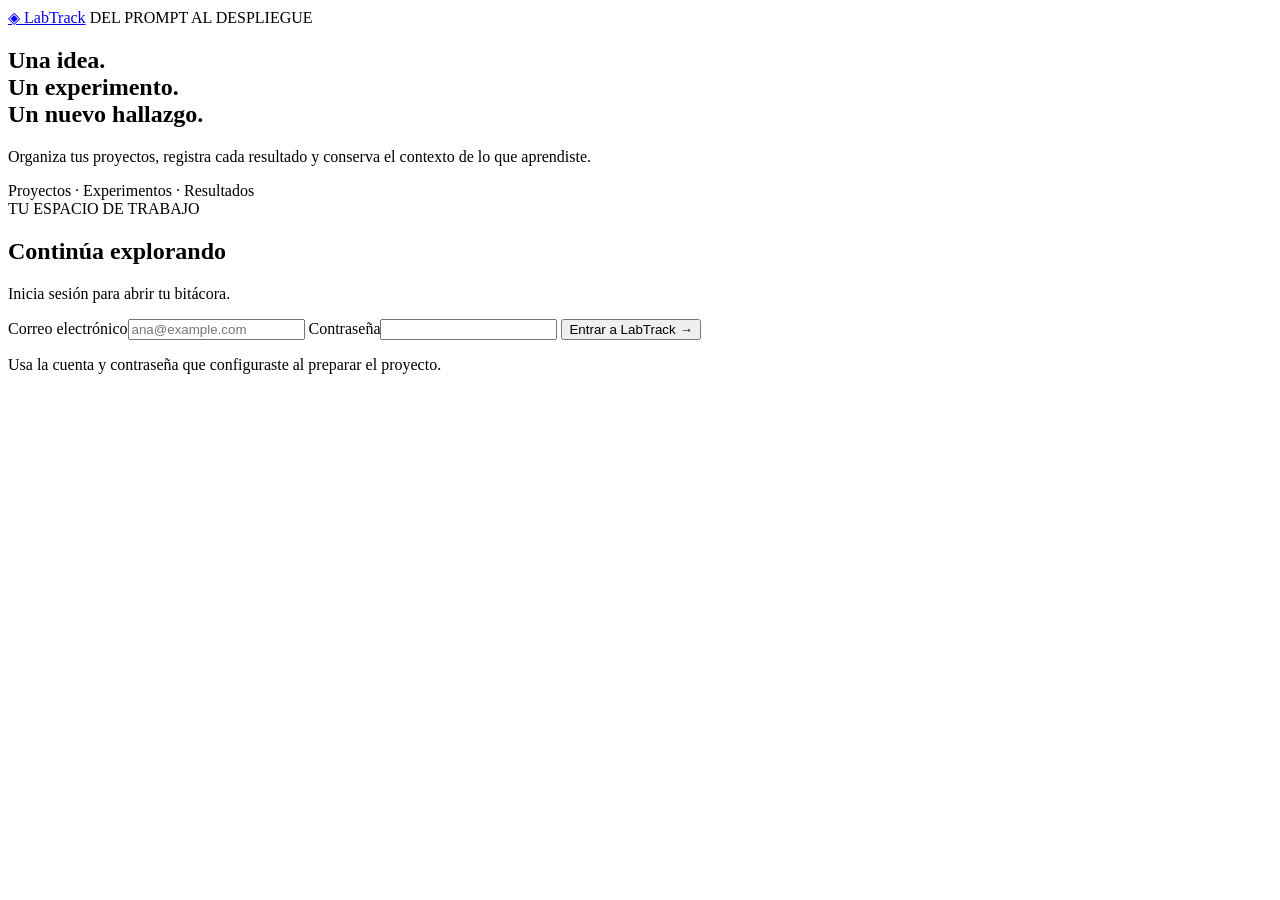
==== frontend/index.html @ 418f7eb1 "Plantilla inicial de LabTrack (00-inicio)" ====
<!doctype html>
<html lang="es">
<head>
  <meta charset="UTF-8"><meta name="viewport" content="width=device-width, initial-scale=1">
  <title>LabTrack · Tu bitácora de experimentos</title>
  <link rel="stylesheet" href="/static/styles.css">
  <script src="/static/app.js" defer></script>
</head>
<body>
  <div id="notice" role="status" aria-live="polite" hidden></div>
  <main id="login-view" class="login-layout">
    <section class="intro">
      <a class="brand" href="/">◈ LabTrack</a>
      <span class="eyebrow">DEL PROMPT AL DESPLIEGUE</span>
      <h1>Una idea.<br>Un experimento.<br>Un nuevo hallazgo.</h1>
      <p>Organiza tus proyectos, registra cada resultado y conserva el contexto de lo que aprendiste.</p>
      <div class="intro-footer">Proyectos · Experimentos · Resultados</div>
    </section>
    <section class="login-card">
      <span class="eyebrow">TU ESPACIO DE TRABAJO</span>
      <h2>Continúa explorando</h2><p>Inicia sesión para abrir tu bitácora.</p>
      <form id="login-form">
        <label>Correo electrónico<input name="email" type="email" autocomplete="username" required placeholder="ana@example.com"></label>
        <label>Contraseña<input name="password" type="password" autocomplete="current-password" required maxlength="128"></label>
        <button type="submit">Entrar a LabTrack <span aria-hidden="true">→</span></button>
        <p id="login-error" class="error" role="alert"></p>
      </form>
      <p class="help">Usa la cuenta y contraseña que configuraste al preparar el proyecto.</p>
    </section>
  </main>
  <div id="workspace" hidden>
    <header class="topbar"><a class="brand" href="/">◈ LabTrack</a><div class="account"><span id="user-email"></span><button id="logout" class="ghost">Cerrar sesión</button></div></header>
    <main class="workspace">
      <section class="page-heading"><div><span class="eyebrow">BITÁCORA DE INVESTIGACIÓN</span><h1>Tus ideas, en progreso.</h1><p>Un lugar para conectar proyectos con resultados.</p></div><a href="/docs" target="_blank" rel="noopener" class="text-link">Explorar la API ↗</a></section>
      <section class="stats" aria-label="Resumen"><div><span>Proyectos</span><strong id="project-count">—</strong></div><div><span>Experimentos registrados</span><strong id="experiment-count">—</strong></div><div class="stat-note">Cada resultado cuenta.<br><b>Documenta lo que aprendiste.</b></div></section>
      <div class="columns">
        <aside class="panel"><div class="panel-heading"><h2>Proyectos</h2><button id="new-project" class="small">+ Nuevo</button></div><p class="help">Selecciona un proyecto para explorar sus experimentos.</p><div id="project-list" aria-live="polite"></div></aside>
        <section class="panel experiments-panel">
          <div class="panel-heading"><div><span class="eyebrow">PROYECTO SELECCIONADO</span><h2 id="selected-name">Tu siguiente proyecto</h2></div><div id="project-actions" class="actions" hidden><button id="edit-project" class="ghost small">Editar</button><button id="delete-project" class="ghost danger small">Eliminar</button></div></div>
          <p id="selected-description" class="help">Crea un proyecto para comenzar tu bitácora.</p>
          <div id="experiment-tools" class="toolbar" hidden><form id="filter-form"><label for="model-filter" class="sr-only">Filtrar por nombre exacto del modelo</label><input id="model-filter" placeholder="Modelo exacto, por ejemplo: RandomForest" maxlength="120"><button class="ghost" type="submit">Filtrar</button></form><button id="new-experiment">+ Experimento</button></div>
          <div class="table-scroll"><table id="experiments-table" hidden><thead><tr><th>Experimento / dataset</th><th>Modelo</th><th>Métrica</th><th>Acciones</th></tr></thead><tbody id="experiment-list"></tbody></table></div>
          <div id="experiment-empty" class="empty"><span aria-hidden="true">◈</span><h3>Todo empieza con una pregunta</h3><p>Aquí aparecerán los experimentos de tu proyecto.</p></div>
        </section>
      </div>
      <footer>LabTrack · Un proyecto construido para aprender, experimentar y compartir.</footer>
    </main>
  </div>
  <dialog id="project-dialog"><form id="project-form"><div class="panel-heading"><h2 id="project-dialog-title">Nuevo proyecto</h2><button type="button" class="ghost close-dialog" aria-label="Cerrar">✕</button></div><label>Nombre<input name="name" required maxlength="120"></label><label>Descripción<textarea name="description" rows="3" maxlength="2000"></textarea></label><p class="error form-error" role="alert"></p><div class="dialog-footer"><button type="button" class="ghost close-dialog">Cancelar</button><button type="submit">Guardar proyecto</button></div></form></dialog>
  <dialog id="experiment-dialog"><form id="experiment-form"><div class="panel-heading"><h2 id="experiment-dialog-title">Nuevo experimento</h2><button type="button" class="ghost close-dialog" aria-label="Cerrar">✕</button></div><label>Nombre<input name="name" required maxlength="120"></label><div class="form-grid"><label>Modelo<input name="model" required maxlength="120" placeholder="RandomForest"></label><label>Versión del dataset<input name="dataset_version" required maxlength="120" placeholder="ventas-v1"></label><label>Métrica<input name="metric_name" required maxlength="60" placeholder="F1"></label><label>Valor<input name="metric_value" type="number" step="any" required placeholder="0.84"></label></div><label>Observaciones<textarea name="notes" rows="3" maxlength="4000"></textarea></label><p class="error form-error" role="alert"></p><div class="dialog-footer"><button type="button" class="ghost close-dialog">Cancelar</button><button type="submit">Guardar experimento</button></div></form></dialog>
</body>
</html>
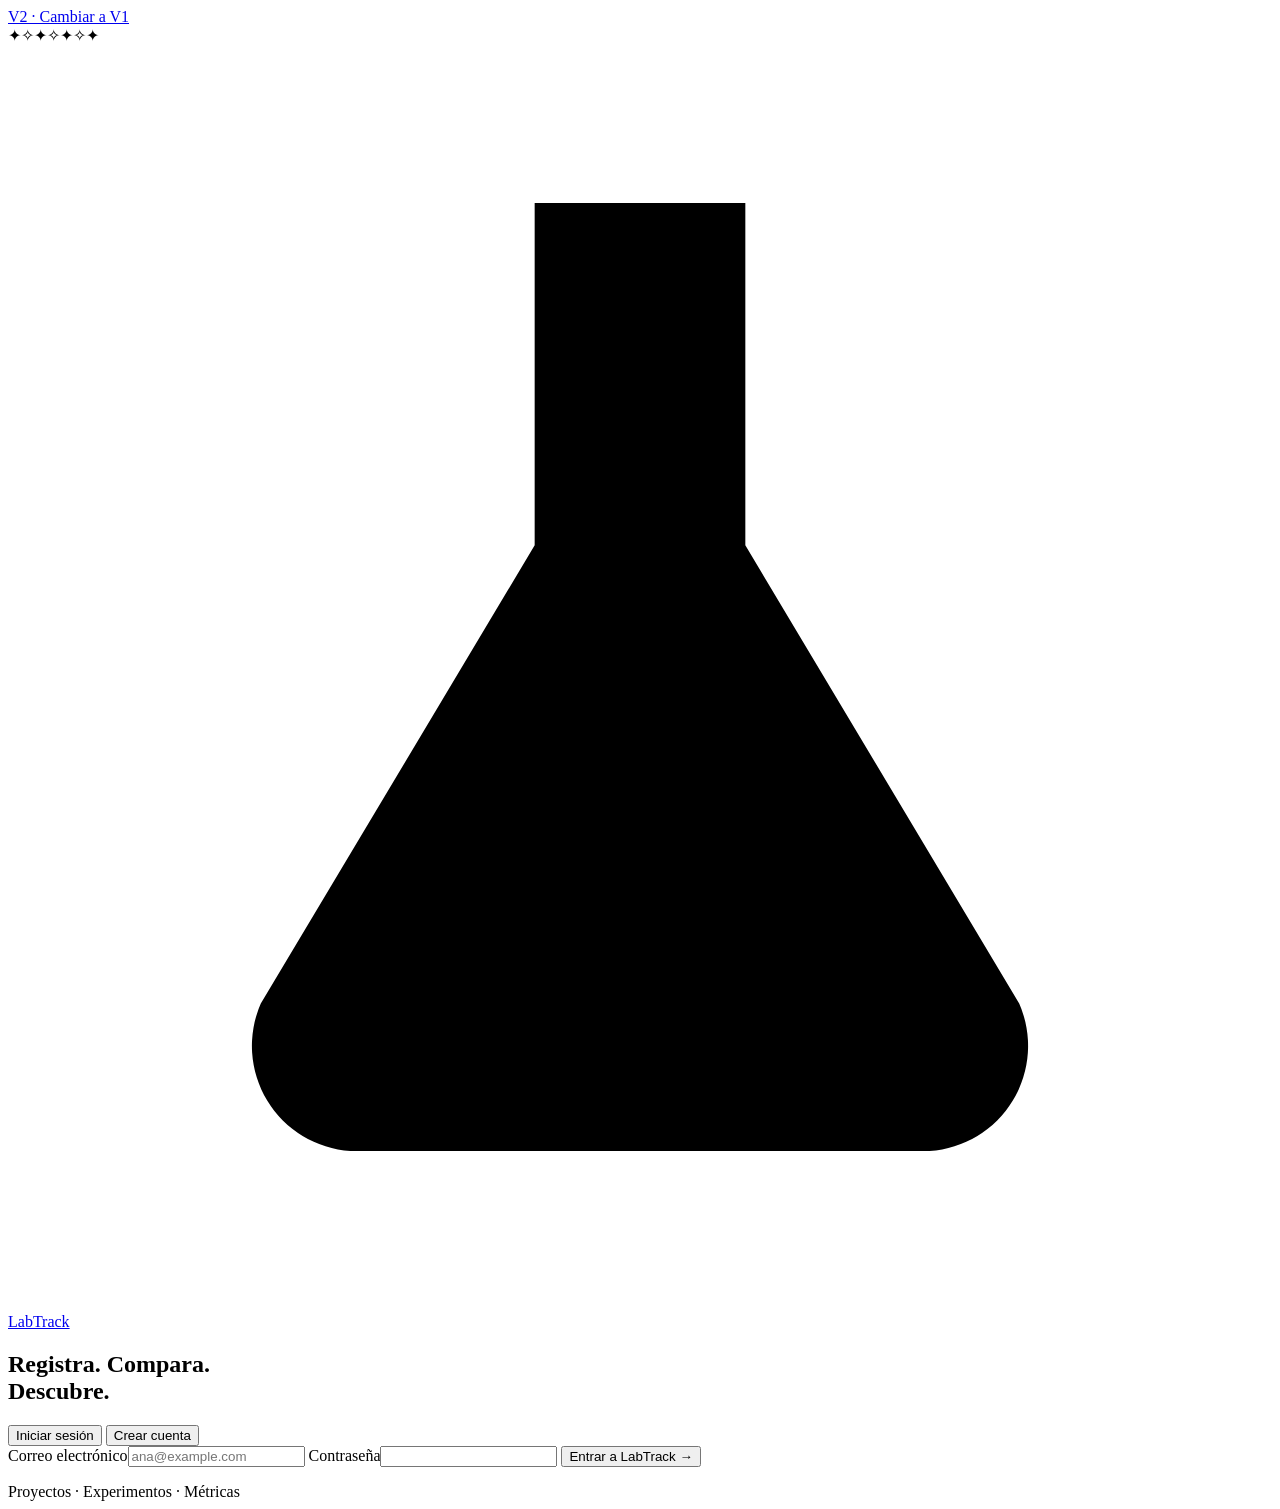
==== commit 08a0c6d6: "Rediseña la interfaz (V2): paleta luminosa, tipografía y acceso de cristal - theme.css con la paleta" ====
--- a/frontend/index.html
+++ b/frontend/index.html
@@ -4,32 +4,40 @@
   <meta charset="UTF-8"><meta name="viewport" content="width=device-width, initial-scale=1">
   <title>LabTrack · Tu bitácora de experimentos</title>
   <link rel="stylesheet" href="/static/styles.css">
+  <link rel="stylesheet" href="/static/theme.css">
   <script src="/static/app.js" defer></script>
+  <script src="/static/registro.js" defer></script>
 </head>
 <body>
   <div id="notice" role="status" aria-live="polite" hidden></div>
+  <a class="cambio-version" href="/v1" title="Abrir la versión original del taller">V2 · Cambiar a V1</a>
   <main id="login-view" class="login-layout">
-    <section class="intro">
-      <a class="brand" href="/">◈ LabTrack</a>
-      <span class="eyebrow">DEL PROMPT AL DESPLIEGUE</span>
-      <h1>Una idea.<br>Un experimento.<br>Un nuevo hallazgo.</h1>
-      <p>Organiza tus proyectos, registra cada resultado y conserva el contexto de lo que aprendiste.</p>
-      <div class="intro-footer">Proyectos · Experimentos · Resultados</div>
-    </section>
+    <div class="destellos" aria-hidden="true"><span>✦</span><span>✧</span><span>✦</span><span>✧</span><span>✦</span><span>✧</span><span>✦</span></div>
     <section class="login-card">
-      <span class="eyebrow">TU ESPACIO DE TRABAJO</span>
-      <h2>Continúa explorando</h2><p>Inicia sesión para abrir tu bitácora.</p>
-      <form id="login-form">
+      <a class="brand" href="/"><svg class="brand-mark" viewBox="0 0 24 24" aria-hidden="true"><path d="M9 3h6M10 3v6.5L4.8 18.2A2 2 0 0 0 6.5 21h11a2 2 0 0 0 1.7-2.8L14 9.5V3M7.2 15h9.6"/></svg>LabTrack</a>
+      <h1>Registra. Compara.<br>Descubre.</h1>
+      <div class="pestanas" role="tablist" aria-label="Acceso">
+        <button type="button" class="pestana" role="tab" id="tab-login" aria-controls="login-form" aria-selected="true">Iniciar sesión</button>
+        <button type="button" class="pestana" role="tab" id="tab-registro" aria-controls="register-form" aria-selected="false" tabindex="-1">Crear cuenta</button>
+      </div>
+      <form id="login-form" role="tabpanel" aria-labelledby="tab-login">
         <label>Correo electrónico<input name="email" type="email" autocomplete="username" required placeholder="ana@example.com"></label>
         <label>Contraseña<input name="password" type="password" autocomplete="current-password" required maxlength="128"></label>
         <button type="submit">Entrar a LabTrack <span aria-hidden="true">→</span></button>
         <p id="login-error" class="error" role="alert"></p>
       </form>
-      <p class="help">Usa la cuenta y contraseña que configuraste al preparar el proyecto.</p>
+      <form id="register-form" role="tabpanel" aria-labelledby="tab-registro" hidden>
+        <label>Correo electrónico<input name="email" type="email" autocomplete="email" required placeholder="tu@correo.com"></label>
+        <label>Contraseña <small>(mínimo 12 caracteres)</small><input name="password" type="password" autocomplete="new-password" required minlength="12" maxlength="128"></label>
+        <label>Confirmar contraseña<input name="confirm" type="password" autocomplete="new-password" required minlength="12" maxlength="128"></label>
+        <button type="submit">Crear cuenta <span aria-hidden="true">→</span></button>
+        <p id="register-error" class="error" role="alert"></p>
+      </form>
     </section>
+    <div class="login-pie">Proyectos · Experimentos · Métricas</div>
   </main>
   <div id="workspace" hidden>
-    <header class="topbar"><a class="brand" href="/">◈ LabTrack</a><div class="account"><span id="user-email"></span><button id="logout" class="ghost">Cerrar sesión</button></div></header>
+    <header class="topbar"><a class="brand" href="/"><svg class="brand-mark" viewBox="0 0 24 24" aria-hidden="true"><path d="M9 3h6M10 3v6.5L4.8 18.2A2 2 0 0 0 6.5 21h11a2 2 0 0 0 1.7-2.8L14 9.5V3M7.2 15h9.6"/></svg>LabTrack</a><div class="account"><span id="user-email"></span><button id="logout" class="ghost">Cerrar sesión</button></div></header>
     <main class="workspace">
       <section class="page-heading"><div><span class="eyebrow">BITÁCORA DE INVESTIGACIÓN</span><h1>Tus ideas, en progreso.</h1><p>Un lugar para conectar proyectos con resultados.</p></div><a href="/docs" target="_blank" rel="noopener" class="text-link">Explorar la API ↗</a></section>
       <section class="stats" aria-label="Resumen"><div><span>Proyectos</span><strong id="project-count">—</strong></div><div><span>Experimentos registrados</span><strong id="experiment-count">—</strong></div><div class="stat-note">Cada resultado cuenta.<br><b>Documenta lo que aprendiste.</b></div></section>
@@ -43,7 +51,7 @@
           <div id="experiment-empty" class="empty"><span aria-hidden="true">◈</span><h3>Todo empieza con una pregunta</h3><p>Aquí aparecerán los experimentos de tu proyecto.</p></div>
         </section>
       </div>
-      <footer>LabTrack · Un proyecto construido para aprender, experimentar y compartir.</footer>
+      <footer>LabTrack · Bitácora de proyectos y experimentos.</footer>
     </main>
   </div>
   <dialog id="project-dialog"><form id="project-form"><div class="panel-heading"><h2 id="project-dialog-title">Nuevo proyecto</h2><button type="button" class="ghost close-dialog" aria-label="Cerrar">✕</button></div><label>Nombre<input name="name" required maxlength="120"></label><label>Descripción<textarea name="description" rows="3" maxlength="2000"></textarea></label><p class="error form-error" role="alert"></p><div class="dialog-footer"><button type="button" class="ghost close-dialog">Cancelar</button><button type="submit">Guardar proyecto</button></div></form></dialog>
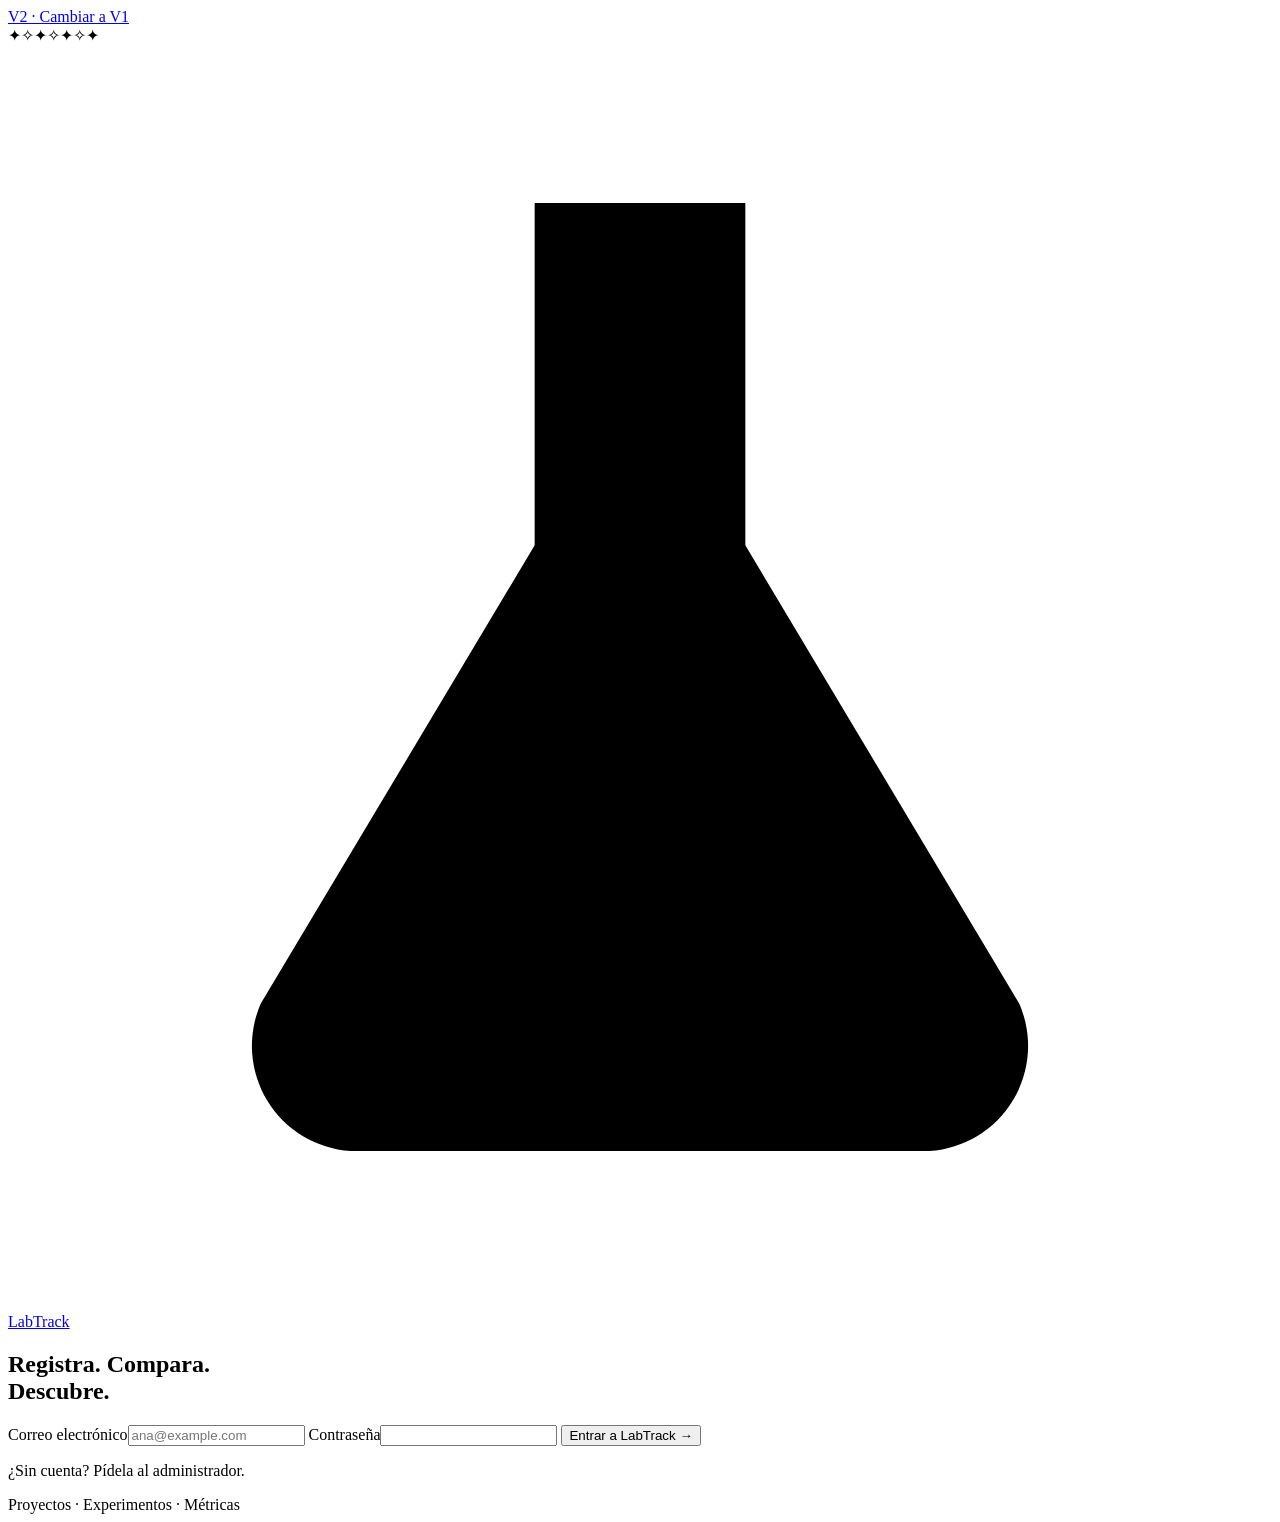
==== commit 760b4c89: "Reemplaza el registro público por la gestión de usuarios del administrador - Las cuentas las crea el" ====
--- a/frontend/index.html
+++ b/frontend/index.html
@@ -6,7 +6,9 @@
   <link rel="stylesheet" href="/static/styles.css">
   <link rel="stylesheet" href="/static/theme.css">
   <script src="/static/app.js" defer></script>
-  <script src="/static/registro.js" defer></script>
+  <script src="/static/usuarios.js" defer></script>
+  <script src="/static/panel.js" defer></script>
+  <script src="/static/rei.js" defer></script>
 </head>
 <body>
   <div id="notice" role="status" aria-live="polite" hidden></div>
@@ -16,23 +18,13 @@
     <section class="login-card">
       <a class="brand" href="/"><svg class="brand-mark" viewBox="0 0 24 24" aria-hidden="true"><path d="M9 3h6M10 3v6.5L4.8 18.2A2 2 0 0 0 6.5 21h11a2 2 0 0 0 1.7-2.8L14 9.5V3M7.2 15h9.6"/></svg>LabTrack</a>
       <h1>Registra. Compara.<br>Descubre.</h1>
-      <div class="pestanas" role="tablist" aria-label="Acceso">
-        <button type="button" class="pestana" role="tab" id="tab-login" aria-controls="login-form" aria-selected="true">Iniciar sesión</button>
-        <button type="button" class="pestana" role="tab" id="tab-registro" aria-controls="register-form" aria-selected="false" tabindex="-1">Crear cuenta</button>
-      </div>
-      <form id="login-form" role="tabpanel" aria-labelledby="tab-login">
+      <form id="login-form">
         <label>Correo electrónico<input name="email" type="email" autocomplete="username" required placeholder="ana@example.com"></label>
         <label>Contraseña<input name="password" type="password" autocomplete="current-password" required maxlength="128"></label>
         <button type="submit">Entrar a LabTrack <span aria-hidden="true">→</span></button>
         <p id="login-error" class="error" role="alert"></p>
       </form>
-      <form id="register-form" role="tabpanel" aria-labelledby="tab-registro" hidden>
-        <label>Correo electrónico<input name="email" type="email" autocomplete="email" required placeholder="tu@correo.com"></label>
-        <label>Contraseña <small>(mínimo 12 caracteres)</small><input name="password" type="password" autocomplete="new-password" required minlength="12" maxlength="128"></label>
-        <label>Confirmar contraseña<input name="confirm" type="password" autocomplete="new-password" required minlength="12" maxlength="128"></label>
-        <button type="submit">Crear cuenta <span aria-hidden="true">→</span></button>
-        <p id="register-error" class="error" role="alert"></p>
-      </form>
+      <p class="acceso-nota">¿Sin cuenta? Pídela al administrador.</p>
     </section>
     <div class="login-pie">Proyectos · Experimentos · Métricas</div>
   </main>
